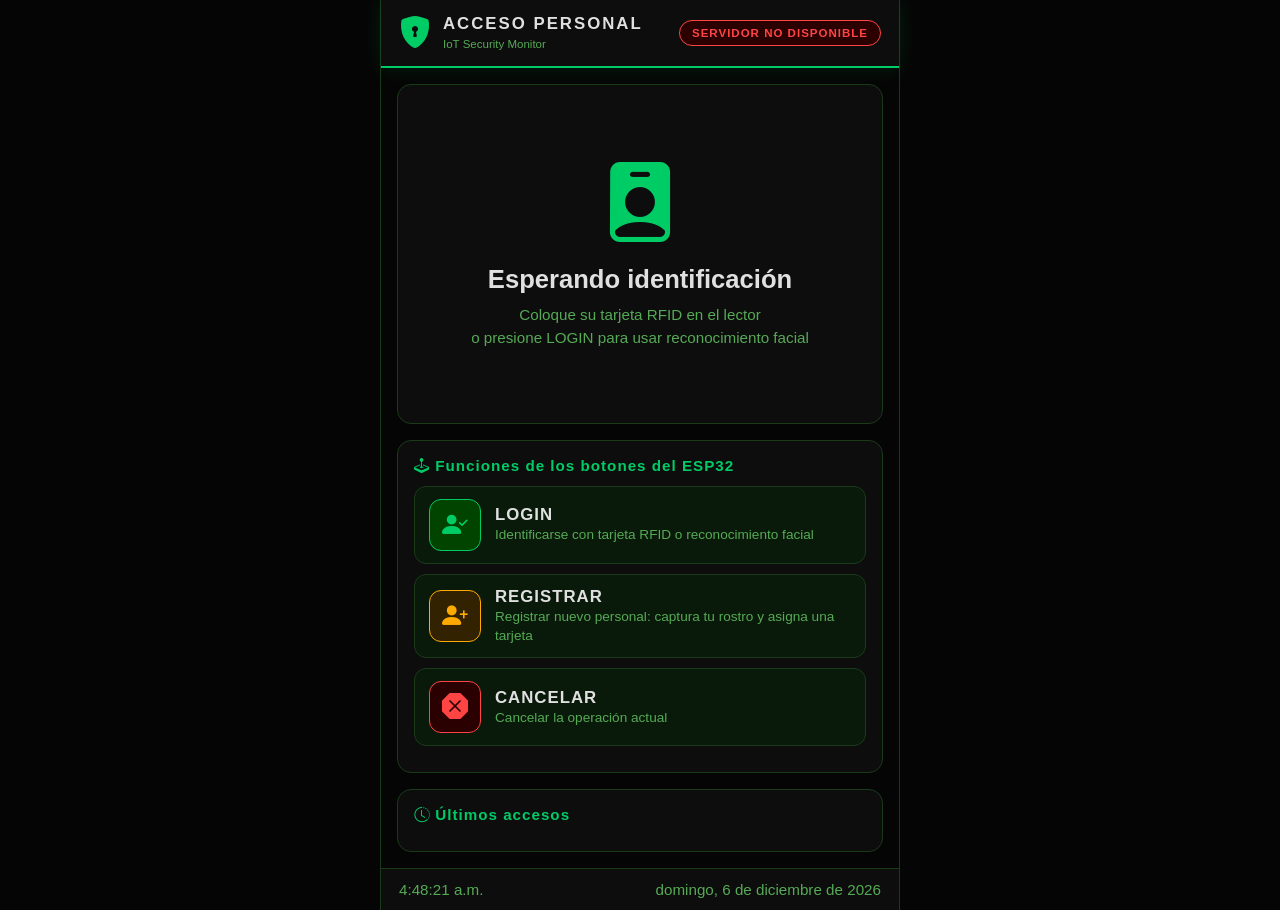
==== access/index.html @ b57296b9 "feat: interfaz vertical de acceso con RFID + reconocimiento facial (ESP32-MFRC522-botones)" ====
<!DOCTYPE html>
<html lang="es">
<head>
    <meta charset="UTF-8">
    <meta name="viewport" content="width=device-width, initial-scale=1.0">
    <title>Acceso Personal - IoT Security</title>
    <link rel="stylesheet" href="https://cdn.jsdelivr.net/npm/bootstrap-icons@1.11.0/font/bootstrap-icons.css">
    <link rel="stylesheet" href="css/access.css">
</head>
<body>
    <header class="topbar">
        <div class="brand">
            <i class="bi bi-shield-lock-fill"></i>
            <div>
                <h1>ACCESO PERSONAL</h1>
                <span>IoT Security Monitor</span>
            </div>
        </div>
        <span id="statusPill" class="pill">SISTEMA LISTO</span>
    </header>

    <main class="content">
        <section id="phaseArea" class="phase-card">
            <div id="viewIdle" class="view">
                <i class="bi bi-person-badge-fill big-icon"></i>
                <h2>Esperando identificación</h2>
                <p>Coloque su tarjeta RFID en el lector<br>o presione LOGIN para usar reconocimiento facial</p>
            </div>

            <div id="viewScanning" class="view hidden">
                <div class="spinner"></div>
                <h2>Verificando identidad...</h2>
                <p>Mirando a la cámara, no se mueva</p>
            </div>

            <div id="viewRegisterFace" class="view hidden">
                <div class="spinner"></div>
                <h2>Registrando rostro</h2>
                <p>Mire a la cámara por unos segundos</p>
            </div>

            <div id="viewRegisterRfid" class="view hidden">
                <i class="bi bi-credit-card-2-front-fill big-icon amber"></i>
                <h2>Acerca la tarjeta RFID</h2>
                <p>Coloque la tarjeta en el lector para vincularla a su rostro</p>
                <div class="name-row">
                    <input id="nameInput" type="text" placeholder="Nombre del empleado (opcional)" maxlength="40">
                    <button id="nameSave" class="btn-small">Guardar</button>
                </div>
            </div>

            <div id="viewResult" class="view hidden">
                <img id="resultPhoto" class="result-photo hidden" alt="Foto">
                <i id="resultIcon" class="bi big-icon hidden"></i>
                <h2 id="resultName" class="result-name">---</h2>
                <span id="resultRole" class="result-role">---</span>
                <div id="resultBanner" class="result-banner"></div>
                <p id="resultMsg" class="result-msg"></p>
                <small id="resultUid" class="result-uid"></small>
            </div>
        </section>

        <section class="legend">
            <h3><i class="bi bi-joystick"></i> Funciones de los botones del ESP32</h3>
            <div class="btn-card" id="cardLogin">
                <div class="btn-icon green"><i class="bi bi-person-check-fill"></i></div>
                <div class="btn-info">
                    <strong>LOGIN</strong>
                    <span>Identificarse con tarjeta RFID o reconocimiento facial</span>
                </div>
            </div>
            <div class="btn-card" id="cardRegister">
                <div class="btn-icon amber"><i class="bi bi-person-plus-fill"></i></div>
                <div class="btn-info">
                    <strong>REGISTRAR</strong>
                    <span>Registrar nuevo personal: captura tu rostro y asigna una tarjeta</span>
                </div>
            </div>
            <div class="btn-card" id="cardCancel">
                <div class="btn-icon red"><i class="bi bi-x-octagon-fill"></i></div>
                <div class="btn-info">
                    <strong>CANCELAR</strong>
                    <span>Cancelar la operación actual</span>
                </div>
            </div>
        </section>

        <section class="recent">
            <h3><i class="bi bi-clock-history"></i> Últimos accesos</h3>
            <ul id="recentList"></ul>
        </section>
    </main>

    <footer class="footerbar">
        <span id="clock">--:--:--</span>
        <span id="date">---</span>
    </footer>

    <script src="js/access.js"></script>
</body>
</html>
---- access/css/access.css ----
:root {
    --bg: #050505;
    --card: #0d0d0d;
    --card2: #0a1a0a;
    --border: #1a3a1a;
    --green: #00cc66;
    --green-dim: #004400;
    --red: #ff4444;
    --red-dim: #2a0000;
    --amber: #ffaa00;
    --amber-dim: #332200;
    --text: #e0e0e0;
    --text-dim: #55aa55;
}

* { margin: 0; padding: 0; box-sizing: border-box; }

body {
    background: var(--bg);
    color: var(--text);
    font-family: 'Segoe UI', Tahoma, Geneva, Verdana, sans-serif;
    min-height: 100vh;
    display: flex;
    flex-direction: column;
    max-width: 520px;
    margin: 0 auto;
    border-left: 1px solid var(--border);
    border-right: 1px solid var(--border);
}

/* ---------- Header ---------- */
.topbar {
    position: sticky;
    top: 0;
    z-index: 10;
    background: var(--card);
    border-bottom: 2px solid var(--green);
    box-shadow: 0 0 20px rgba(0, 204, 102, 0.15);
    padding: 14px 18px;
    display: flex;
    justify-content: space-between;
    align-items: center;
    gap: 10px;
}

.brand { display: flex; align-items: center; gap: 12px; }
.brand i { font-size: 2rem; color: var(--green); }
.brand h1 { font-size: 1.05rem; letter-spacing: 2px; }
.brand span { font-size: 0.72rem; color: var(--text-dim); }

.pill {
    font-size: 0.72rem;
    font-weight: 700;
    letter-spacing: 1px;
    padding: 6px 12px;
    border-radius: 20px;
    border: 1px solid var(--green);
    color: var(--green);
    background: var(--green-dim);
    white-space: nowrap;
}

.pill.working {
    border-color: var(--amber);
    color: var(--amber);
    background: var(--amber-dim);
}

.pill.error {
    border-color: var(--red);
    color: var(--red);
    background: var(--red-dim);
}

/* ---------- Content ---------- */
.content {
    flex: 1;
    display: flex;
    flex-direction: column;
    gap: 16px;
    padding: 16px;
    overflow-y: auto;
}

/* ---------- Phase card ---------- */
.phase-card {
    background: var(--card);
    border: 1px solid var(--border);
    border-radius: 14px;
    padding: 30px 20px;
    text-align: center;
    min-height: 340px;
    display: flex;
    align-items: center;
    justify-content: center;
}

.view { width: 100%; }
.hidden { display: none !important; }

.big-icon {
    font-size: 5rem;
    color: var(--green);
    display: block;
    margin-bottom: 14px;
}

.big-icon.amber { color: var(--amber); }

.view h2 {
    font-size: 1.6rem;
    margin-bottom: 10px;
    color: var(--text);
}

.view p {
    color: var(--text-dim);
    font-size: 0.95rem;
    line-height: 1.5;
}

/* Spinner */
.spinner {
    width: 64px;
    height: 64px;
    margin: 0 auto 18px;
    border: 5px solid var(--border);
    border-top-color: var(--green);
    border-radius: 50%;
    animation: spin 0.9s linear infinite;
}

@keyframes spin { to { transform: rotate(360deg); } }

/* Result */
.result-photo {
    width: 150px;
    height: 150px;
    object-fit: cover;
    border-radius: 50%;
    border: 3px solid var(--green);
    margin-bottom: 12px;
}

.result-name {
    font-size: 1.9rem;
    color: var(--text);
    word-break: break-word;
}

.result-role {
    display: block;
    color: var(--text-dim);
    font-size: 0.95rem;
    margin: 4px 0 14px;
}

.result-banner {
    font-size: 1.9rem;
    font-weight: 800;
    letter-spacing: 2px;
    padding: 14px 18px;
    border-radius: 12px;
    margin: 0 auto 10px;
    max-width: 90%;
}

.result-banner.ok {
    background: var(--green-dim);
    color: var(--green);
    border: 2px solid var(--green);
    animation: pulse 1.2s infinite;
}

.result-banner.bad {
    background: var(--red-dim);
    color: var(--red);
    border: 2px solid var(--red);
    animation: pulse 1.2s infinite;
}

@keyframes pulse {
    0%, 100% { box-shadow: 0 0 0 0 rgba(0, 204, 102, 0.4); }
    50% { box-shadow: 0 0 0 12px rgba(0, 204, 102, 0); }
}

.result-banner.bad { animation-name: pulseRed; }
@keyframes pulseRed {
    0%, 100% { box-shadow: 0 0 0 0 rgba(255, 68, 68, 0.4); }
    50% { box-shadow: 0 0 0 12px rgba(255, 68, 68, 0); }
}

.result-msg { color: var(--text); font-size: 1rem; margin-top: 8px; }
.result-uid { color: var(--text-dim); font-size: 0.8rem; }

/* Name input (registro) */
.name-row {
    display: flex;
    gap: 8px;
    margin-top: 18px;
    justify-content: center;
}

.name-row input {
    flex: 1;
    max-width: 280px;
    background: var(--bg);
    border: 1px solid var(--border);
    border-radius: 8px;
    color: var(--text);
    padding: 10px 14px;
    font-size: 0.95rem;
    outline: none;
}

.name-row input:focus { border-color: var(--green); }

.btn-small {
    background: var(--green-dim);
    border: 1px solid var(--green);
    color: var(--green);
    border-radius: 8px;
    padding: 10px 18px;
    font-weight: 700;
    cursor: pointer;
}

.btn-small:hover { background: var(--green); color: var(--bg); }

/* ---------- Legend ---------- */
.legend, .recent {
    background: var(--card);
    border: 1px solid var(--border);
    border-radius: 14px;
    padding: 16px;
}

.legend h3, .recent h3 {
    font-size: 0.95rem;
    color: var(--green);
    margin-bottom: 12px;
    letter-spacing: 1px;
}

.btn-card {
    display: flex;
    align-items: center;
    gap: 14px;
    background: var(--card2);
    border: 1px solid var(--border);
    border-radius: 12px;
    padding: 12px 14px;
    margin-bottom: 10px;
    transition: border-color 0.2s, box-shadow 0.2s;
}

.btn-card.active {
    border-color: var(--green);
    box-shadow: 0 0 12px rgba(0, 204, 102, 0.25);
}

.btn-icon {
    width: 52px;
    height: 52px;
    border-radius: 12px;
    display: flex;
    align-items: center;
    justify-content: center;
    font-size: 1.6rem;
    flex-shrink: 0;
}

.btn-icon.green { background: var(--green-dim); color: var(--green); border: 1px solid var(--green); }
.btn-icon.amber { background: var(--amber-dim); color: var(--amber); border: 1px solid var(--amber); }
.btn-icon.red { background: var(--red-dim); color: var(--red); border: 1px solid var(--red); }

.btn-info strong { display: block; font-size: 1.05rem; letter-spacing: 1px; }
.btn-info span { font-size: 0.85rem; color: var(--text-dim); line-height: 1.4; }

/* ---------- Recent ---------- */
.recent ul { list-style: none; }

.recent li {
    display: flex;
    justify-content: space-between;
    align-items: center;
    padding: 9px 4px;
    border-bottom: 1px solid var(--border);
    font-size: 0.88rem;
}

.recent li:last-child { border-bottom: none; }

.recent .r-name { color: var(--text); font-weight: 600; }
.recent .r-method { color: var(--text-dim); font-size: 0.75rem; }
.recent .r-status { font-weight: 700; font-size: 0.78rem; }
.recent .r-status.ok { color: var(--green); }
.recent .r-status.bad { color: var(--red); }
.recent .r-time { color: var(--text-dim); font-size: 0.75rem; }

/* ---------- Footer ---------- */
.footerbar {
    display: flex;
    justify-content: space-between;
    padding: 12px 18px;
    background: var(--card);
    border-top: 1px solid var(--border);
    font-size: 0.95rem;
    color: var(--text-dim);
}

/* ---------- Scrollbar ---------- */
::-webkit-scrollbar { width: 8px; }
::-webkit-scrollbar-track { background: var(--card); }
::-webkit-scrollbar-thumb { background: var(--border); border-radius: 4px; }
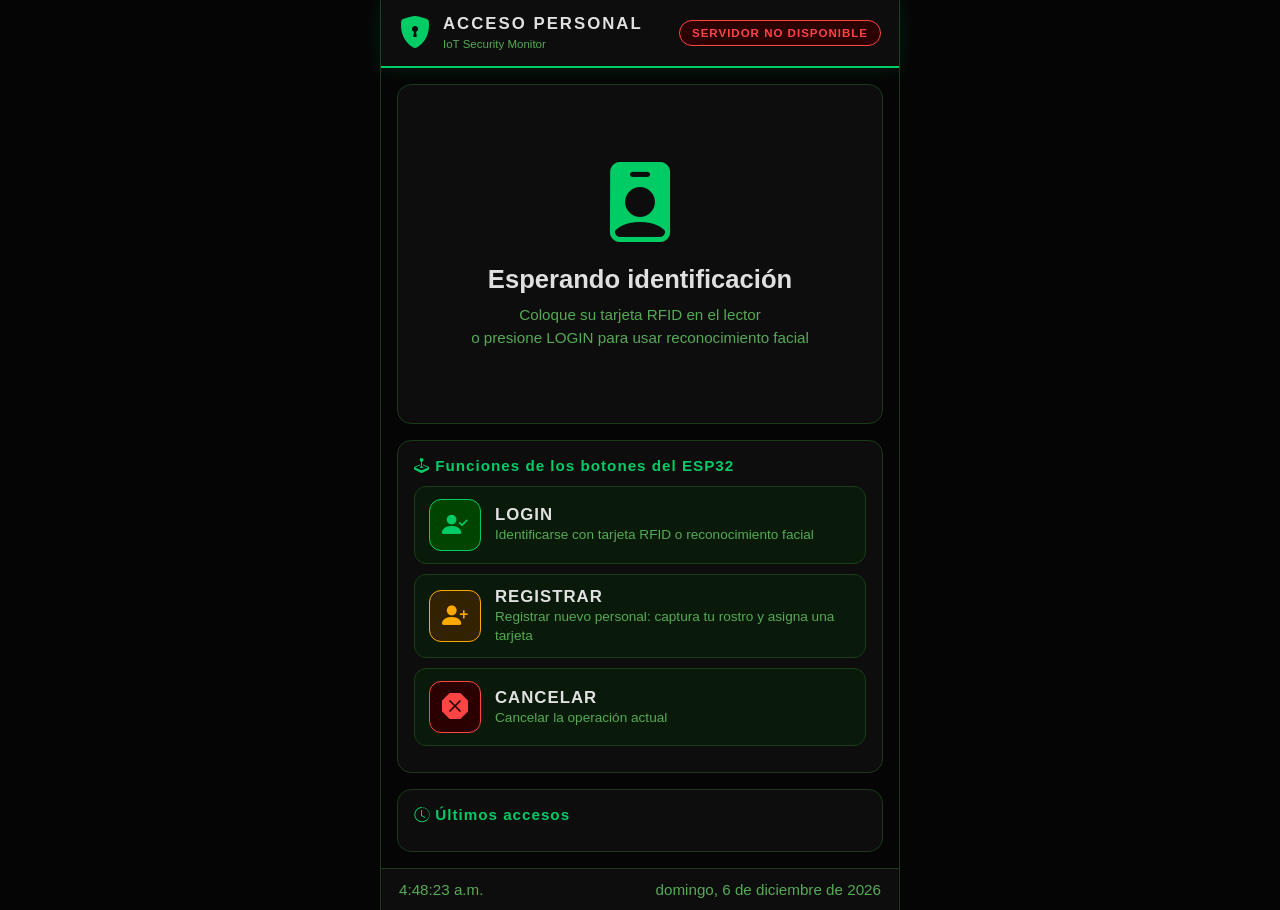
==== commit 3d6922fd: "feat: doble verificacion RFID + facial (ambos sentidos), vista confirmacion en app e interfaces" ====
--- a/access/index.html
+++ b/access/index.html
@@ -47,6 +47,13 @@
                     <input id="nameInput" type="text" placeholder="Nombre del empleado (opcional)" maxlength="40">
                     <button id="nameSave" class="btn-small">Guardar</button>
                 </div>
+            </div>
+
+            <div id="viewVerifyRfid" class="view hidden">
+                <i class="bi bi-credit-card-2-front-fill big-icon"></i>
+                <h2>Acerca su tarjeta</h2>
+                <p id="verifyName">Confirmando identidad...</p>
+                <p>Para acceder se necesita la tarjeta <strong>y</strong> el rostro</p>
             </div>
 
             <div id="viewResult" class="view hidden">
